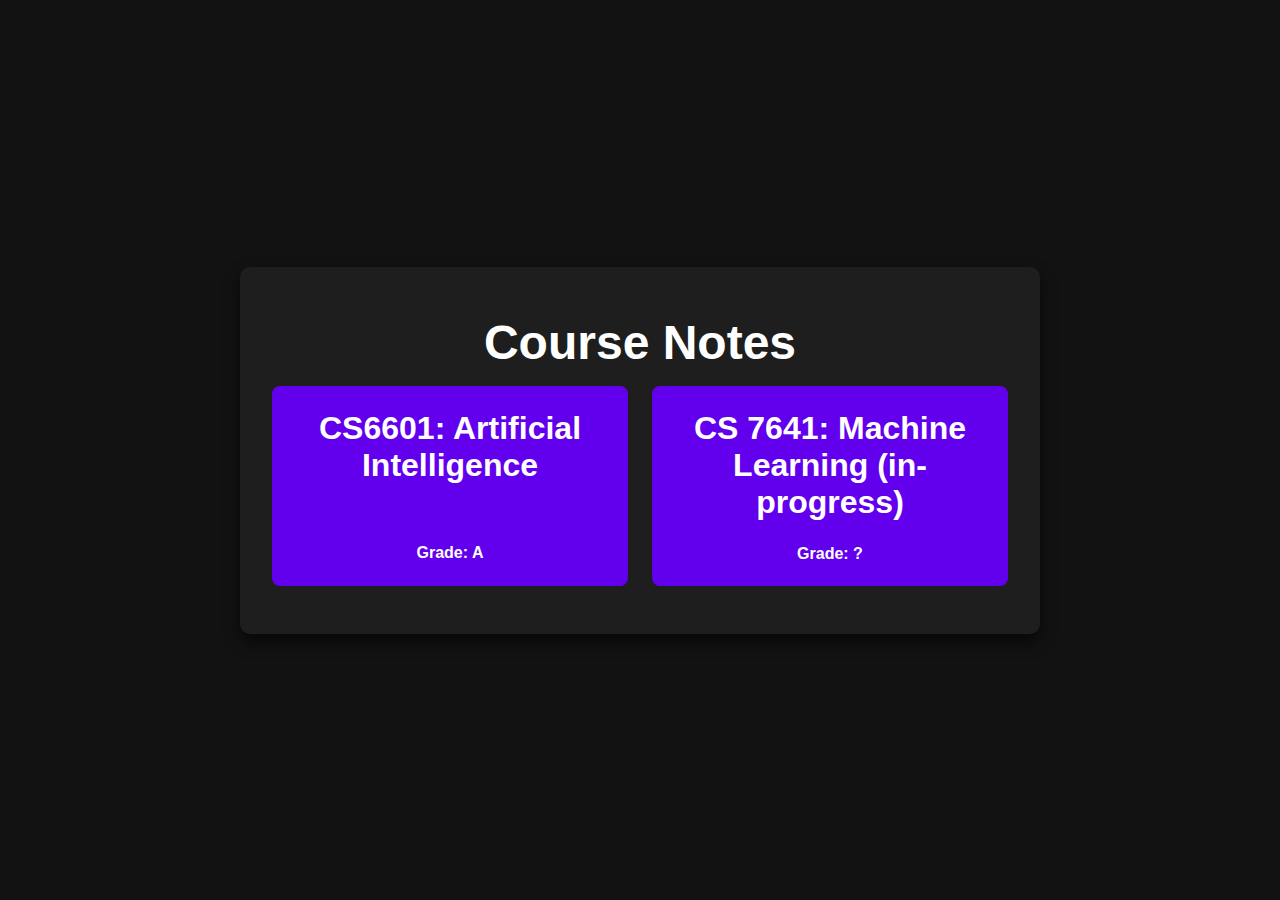
==== notes/index.html @ a8e9019d "initial commit" ====
<!DOCTYPE html>
<html lang="en">
<head>
    <meta charset="UTF-8">
    <meta name="viewport" content="width=device-width, initial-scale=1.0">
    <title>My Notes</title>
    <link rel="stylesheet" href="styles.css">
</head>
<body>
    <div class="container">
        <h1>Course Notes</h1>
        <!-- <p>Click a course to view notes</p> -->

        <div class="courses">
            <div class="course-card">
                <a href="CS6601_Notes.pdf" class="course-link" target="_blank" rel="noopener noreferrer">
                    <h2>CS6601: Artificial Intelligence</h2>
                </a>
                <div class="grade">Grade: A</div>
            </div>

            <div class="course-card">
                <a href="CS6601_Notes.pdf" class="course-link" target="_blank" rel="noopener noreferrer">
                    <h2>CS 7641: Machine Learning (in-progress)</h2>
                </a>
                <div class="grade">Grade: ?</div>
            </div>
        </div>
    </div>
</body>
</html>
---- notes/styles.css ----
/* Reset */
* {
    margin: 0;
    padding: 0;
    box-sizing: border-box;
}


body {
    font-family: 'Arial', sans-serif;
    background: #121212;  /* Dark background */
    color: #e0e0e0; /* Light text for readability */
    display: flex;
    justify-content: center;
    align-items: center;
    min-height: 100vh;
    padding: 2rem;
}

/* Main container */
.container {
    text-align: center;
    background: #1e1e1e;  /* Slightly lighter dark for contrast */
    padding: 3rem 2rem;
    border-radius: 10px;
    box-shadow: 0 8px 16px rgba(0, 0, 0, 0.6);
    max-width: 800px;
    width: 90%;
}

/* Headings and text */
h1 {
    font-size: 3rem;
    color: white;  /* Soft purple */
    margin-bottom: 1rem;
}

p {
    font-size: 1.5rem;
    color: #b0b0b0;
    margin-bottom: 2.5rem;
    line-height: 1.8;
}

/* Links Section */
.links {
    display: flex;
    flex-direction: column;
    gap: 1rem;
}

.button {
    text-decoration: none;
    background: #6200ee;  /* Primary purple */
    color: white;
    padding: 0.8rem 2rem;
    border-radius: 8px;
    font-size: 1.2rem;
    font-weight: bold;
    text-align: center;
    transition: background 0.3s ease;
}

.button:hover {
    background: white; /* Light purple on hover */
    color: #121212;  /* Dark text on light purple */
}

/* Course Cards */
.courses {
    display: grid;
    grid-template-columns: repeat(auto-fit, minmax(200px, 1fr));
    gap: 1.5rem;
}

.course-card {
    background: #6200ee; /* Dark card background */
    color: white;
    padding: 1.5rem;
    border-radius: 8px;
    text-align: center;
    display: flex;
    flex-direction: column;
    justify-content: space-between;
    height: 200px;
    transition: background 0.3s ease;
}

.course-link {
    text-decoration: none;
    color: white;
}

.course-card h2 {
    font-size: 2rem;
    margin-bottom: 0.5rem;
}

.course-card p {
    font-size: 1.1rem;
}

.grade {
    font-size: 1rem;
    margin-top: 1rem;
    color: white; /* Accent for grades */
    font-weight: bold;
}

.course-card:hover {
    background: #3700b3; /* Darker purple on hover */
}
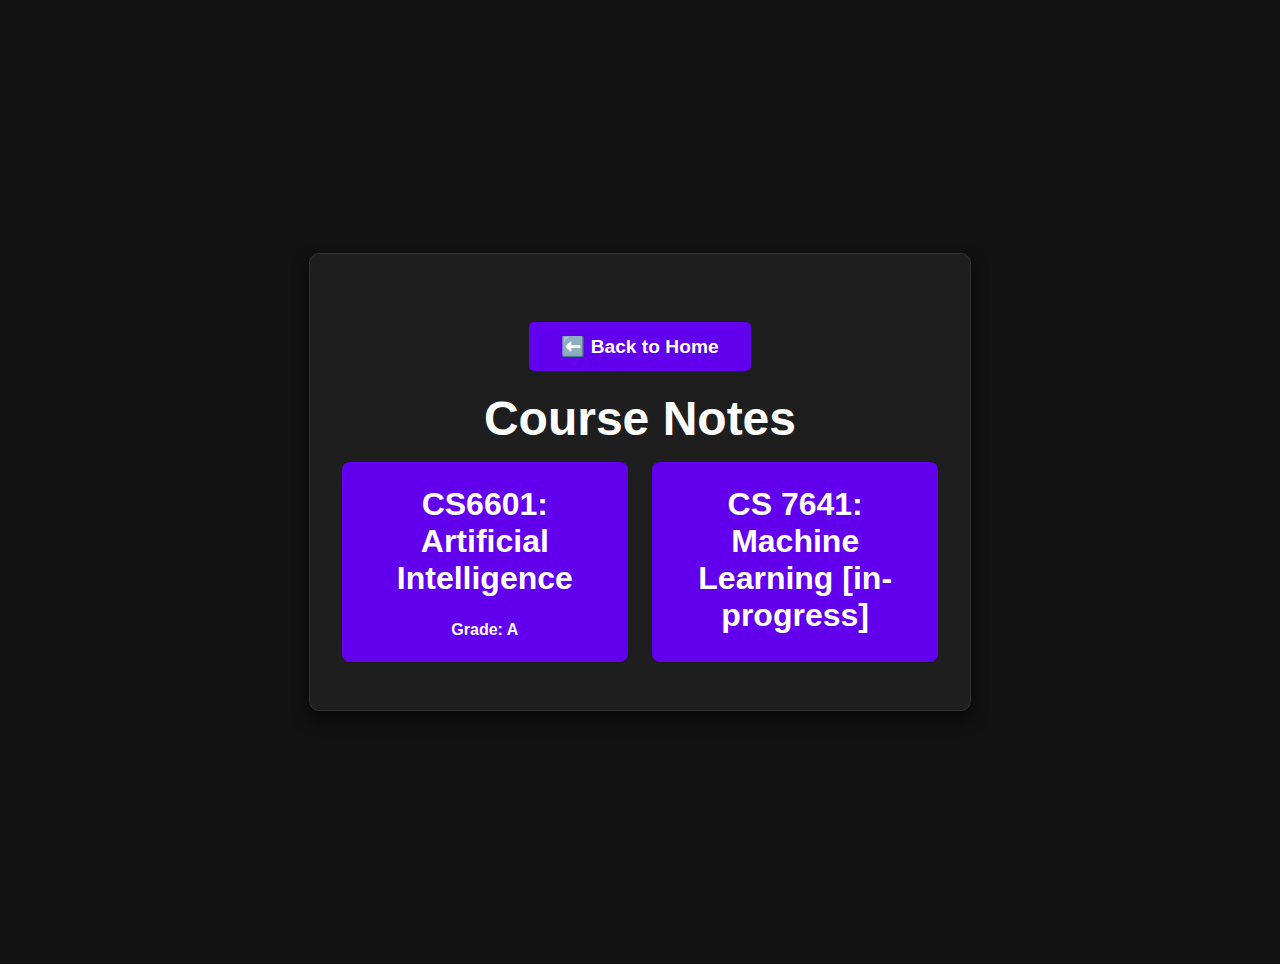
==== commit 83ca1b49: "updates" ====
--- a/notes/index.html
+++ b/notes/index.html
@@ -4,26 +4,104 @@
     <meta charset="UTF-8">
     <meta name="viewport" content="width=device-width, initial-scale=1.0">
     <title>My Notes</title>
-    <link rel="stylesheet" href="styles.css">
+    <link rel="stylesheet" href="styles.css">    <style>
+        /* Reset */
+        * {
+            margin: 0;
+            padding: 0;
+            box-sizing: border-box;
+        }
+
+        /* Body & Main Layout */
+        body, html {
+            margin: 0;
+            padding: 0;
+            min-height: 100vh;
+            font-family: 'Arial', 'Georgia', 'Times New Roman', serif; /* Math-like fonts */
+            background: #121212;  /* Old dark background */
+            color: #e0e0e0;        /* Light text */
+            display: flex;
+            justify-content: center;
+            align-items: center;
+            padding: 2rem;
+        }
+
+        .container {
+            max-width: 800px;
+            margin: 50px auto;
+            padding: 3rem 2rem;
+            text-align: center;
+            background: #1e1e1e;  /* Slightly lighter dark for contrast */
+            border-radius: 10px;
+            box-shadow: 0 8px 16px rgba(0, 0, 0, 0.6);
+            border: 1px solid #333;
+        }
+
+        .content {
+            margin-bottom: 150px; /* Prevent overlap */
+        }
+
+        h1, h2 {
+            font-size: 3rem;
+            color: white;
+            font-family: 'Arial';
+            margin-bottom: 1rem;
+        }
+
+        p, li {
+            font-size: 1.5rem;
+            color: #b0b0b0;
+            line-height: 1.8;
+            margin-bottom: 2rem;
+            font-family: 'Arial', 'Cambria Math', serif; /* Math-like fonts */
+        }
+
+        ul {
+            list-style-type: disc;
+            padding-left: 40px;
+            text-align: left;
+        }
+
+        /* Links & Buttons */
+        .button {
+            display: inline-block;
+            margin: 20px 10px;
+            padding: 0.8rem 2rem;
+            background: #6200ee;  /* Old purple theme */
+            color: white;
+            text-decoration: none;
+            border-radius: 5px;
+            font-size: 1.2rem;
+            font-family: 'Arial', 'Georgia', serif;
+            font-weight: bold;
+            text-align: center;
+            transition: background 0.3s ease;
+        }
+
+        .button:hover {
+            background: white;
+            color: #121212;  /* Dark text on light background */
+        }
+    </style>
 </head>
 <body>
     <div class="container">
+        <a href="../index.html" class="button">⬅️ Back to Home</a>
+
         <h1>Course Notes</h1>
-        <!-- <p>Click a course to view notes</p> -->
-
         <div class="courses">
             <div class="course-card">
                 <a href="CS6601_Notes.pdf" class="course-link" target="_blank" rel="noopener noreferrer">
                     <h2>CS6601: Artificial Intelligence</h2>
                 </a>
-                <div class="grade">Grade: A</div>
+                <div class="grade"><b>Grade: A</b></div>
             </div>
 
             <div class="course-card">
-                <a href="CS6601_Notes.pdf" class="course-link" target="_blank" rel="noopener noreferrer">
-                    <h2>CS 7641: Machine Learning (in-progress)</h2>
+                <a href="" class="course-link" target="_blank" rel="noopener noreferrer">
+                    <h2>CS 7641: Machine Learning [in-progress]</h2>
                 </a>
-                <div class="grade">Grade: ?</div>
+                <!-- <div class="grade">Grade: ?</div> -->
             </div>
         </div>
     </div>
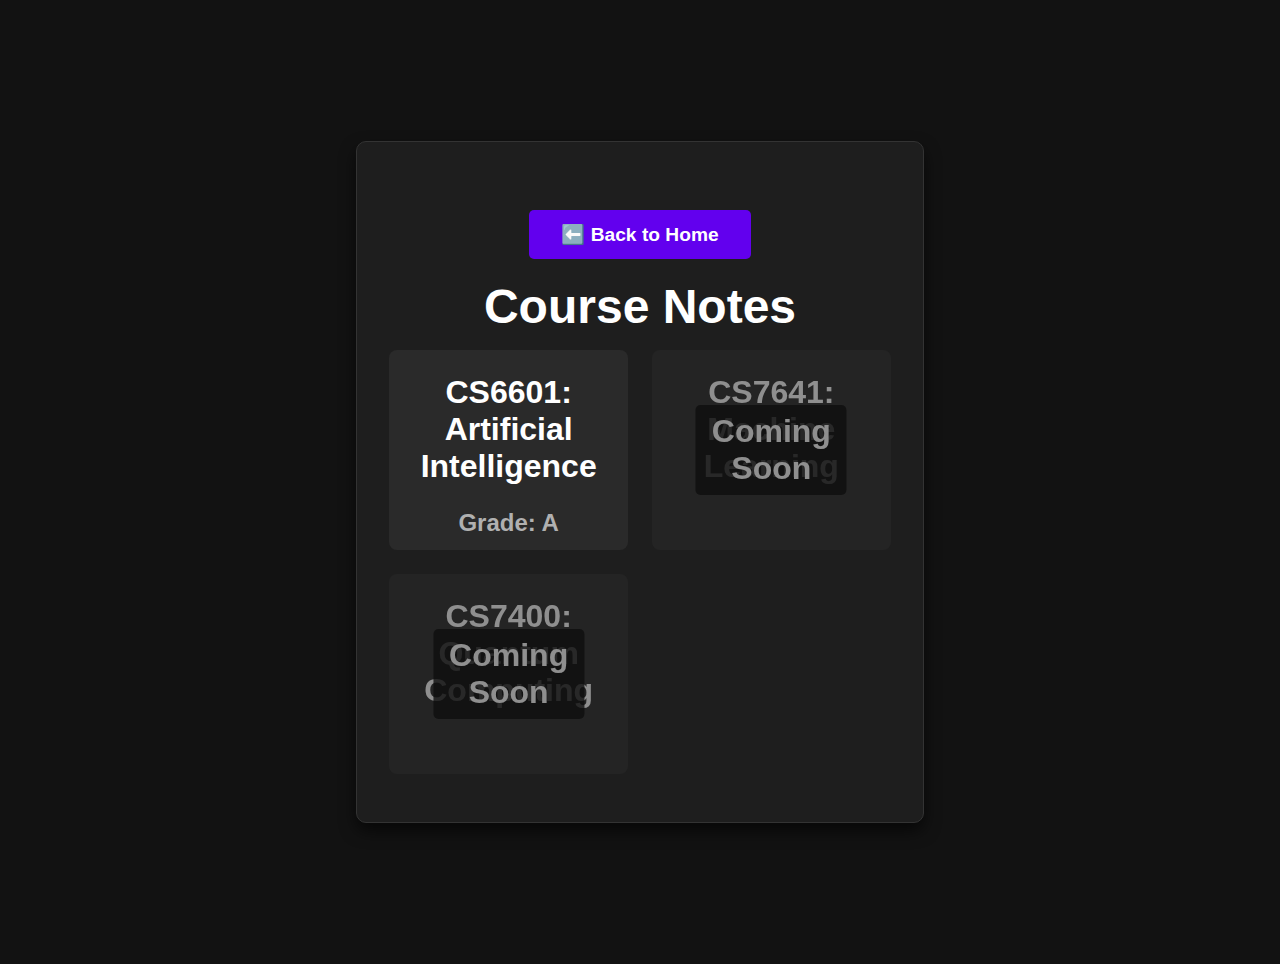
==== commit 1e93239c: "updates" ====
--- a/notes/index.html
+++ b/notes/index.html
@@ -1,10 +1,12 @@
 <!DOCTYPE html>
 <html lang="en">
+
 <head>
     <meta charset="UTF-8">
     <meta name="viewport" content="width=device-width, initial-scale=1.0">
     <title>My Notes</title>
-    <link rel="stylesheet" href="styles.css">    <style>
+    <link rel="stylesheet" href="styles.css">
+    <style>
         /* Reset */
         * {
             margin: 0;
@@ -13,13 +15,12 @@
         }
 
         /* Body & Main Layout */
-        body, html {
-            margin: 0;
-            padding: 0;
+        body,
+        html {
             min-height: 100vh;
-            font-family: 'Arial', 'Georgia', 'Times New Roman', serif; /* Math-like fonts */
-            background: #121212;  /* Old dark background */
-            color: #e0e0e0;        /* Light text */
+            font-family: 'Arial', 'Georgia', serif;
+            background: #121212;
+            color: #e0e0e0;
             display: flex;
             justify-content: center;
             align-items: center;
@@ -28,38 +29,67 @@
 
         .container {
             max-width: 800px;
+            width: 100%;
             margin: 50px auto;
             padding: 3rem 2rem;
             text-align: center;
-            background: #1e1e1e;  /* Slightly lighter dark for contrast */
+            background: #1e1e1e;
             border-radius: 10px;
             box-shadow: 0 8px 16px rgba(0, 0, 0, 0.6);
             border: 1px solid #333;
         }
 
-        .content {
-            margin-bottom: 150px; /* Prevent overlap */
+        .course-card {
+            background: #2a2a2a;
+            padding: 1.5rem;
+            border-radius: 8px;
+            text-align: center;
+            overflow: hidden;
+            transition: transform 0.2s ease, box-shadow 0.2s ease;
         }
 
-        h1, h2 {
-            font-size: 3rem;
-            color: white;
-            font-family: 'Arial';
-            margin-bottom: 1rem;
+
+        .course-card a {
+            text-decoration: none;
+            /* No underline */
+            color: inherit;
+            /* Inherit parent color */
+            display: block;
+            /* Make the entire card clickable */
+            width: 100%;
+            height: 100%;
         }
 
-        p, li {
-            font-size: 1.5rem;
-            color: #b0b0b0;
-            line-height: 1.8;
-            margin-bottom: 2rem;
-            font-family: 'Arial', 'Cambria Math', serif; /* Math-like fonts */
+        .course-card:hover {
+            transform: translateY(-5px);
+            box-shadow: 0 8px 16px rgba(0, 0, 0, 0.6);
         }
 
-        ul {
-            list-style-type: disc;
-            padding-left: 40px;
-            text-align: left;
+        .course-card h2 {
+            font-size: 2rem;
+            color: white;
+            margin-bottom: 0.5rem;
+        }
+
+        a {
+            text-decoration: none;
+            /* No underline */
+            color: inherit;
+            /* Use parent element's color */
+        }
+
+
+        .grade {
+            font-size: 1.5rem;
+            font-weight: bold;
+            color: #b0b0b0;
+        }
+
+        a.course-link {
+            text-decoration: none;
+            color: inherit;
+            width: 100%;
+            text-align: center;
         }
 
         /* Links & Buttons */
@@ -67,7 +97,7 @@
             display: inline-block;
             margin: 20px 10px;
             padding: 0.8rem 2rem;
-            background: #6200ee;  /* Old purple theme */
+            background: #6200ee;
             color: white;
             text-decoration: none;
             border-radius: 5px;
@@ -80,30 +110,60 @@
 
         .button:hover {
             background: white;
-            color: #121212;  /* Dark text on light background */
+            color: #121212;
+        }
+
+        .coming-soon {
+            background: #2a2a2a;
+            padding: 1.5rem;
+            border-radius: 8px;
+            text-align: center;
+            opacity: 0.5;
+            /* Faded look */
+            filter: blur(0.75px);
+            /* Slight blur */
+            position: relative;
+        }
+
+        .coming-soon h2 {
+            font-size: 2rem;
+            color: white;
+        }
+
+        .coming-soon::after {
+            content: "Coming Soon";
+            position: absolute;
+            top: 50%;
+            left: 50%;
+            transform: translate(-50%, -50%);
+            font-size: 2rem;
+            color: #fff;
+            font-weight: bold;
+            background: rgba(0, 0, 0, 0.8);
+            padding: 0.5rem 1rem;
+            border-radius: 5px;
         }
     </style>
 </head>
+
 <body>
     <div class="container">
         <a href="../index.html" class="button">⬅️ Back to Home</a>
-
         <h1>Course Notes</h1>
         <div class="courses">
-            <div class="course-card">
-                <a href="CS6601_Notes.pdf" class="course-link" target="_blank" rel="noopener noreferrer">
-                    <h2>CS6601: Artificial Intelligence</h2>
-                </a>
+            <a href="CS6601_Notes.pdf" class="course-card" target="_blank" rel="noopener noreferrer">
+                <h2>CS6601: Artificial Intelligence</h2>
                 <div class="grade"><b>Grade: A</b></div>
+            </a>
+            <div class="course-card coming-soon">
+                <h2>CS7641: Machine Learning</h2>
             </div>
 
-            <div class="course-card">
-                <a href="" class="course-link" target="_blank" rel="noopener noreferrer">
-                    <h2>CS 7641: Machine Learning [in-progress]</h2>
-                </a>
-                <!-- <div class="grade">Grade: ?</div> -->
+            <div class="course-card coming-soon">
+                <h2>CS7400: Quantum Computing</h2>
             </div>
         </div>
     </div>
 </body>
+
 </html>